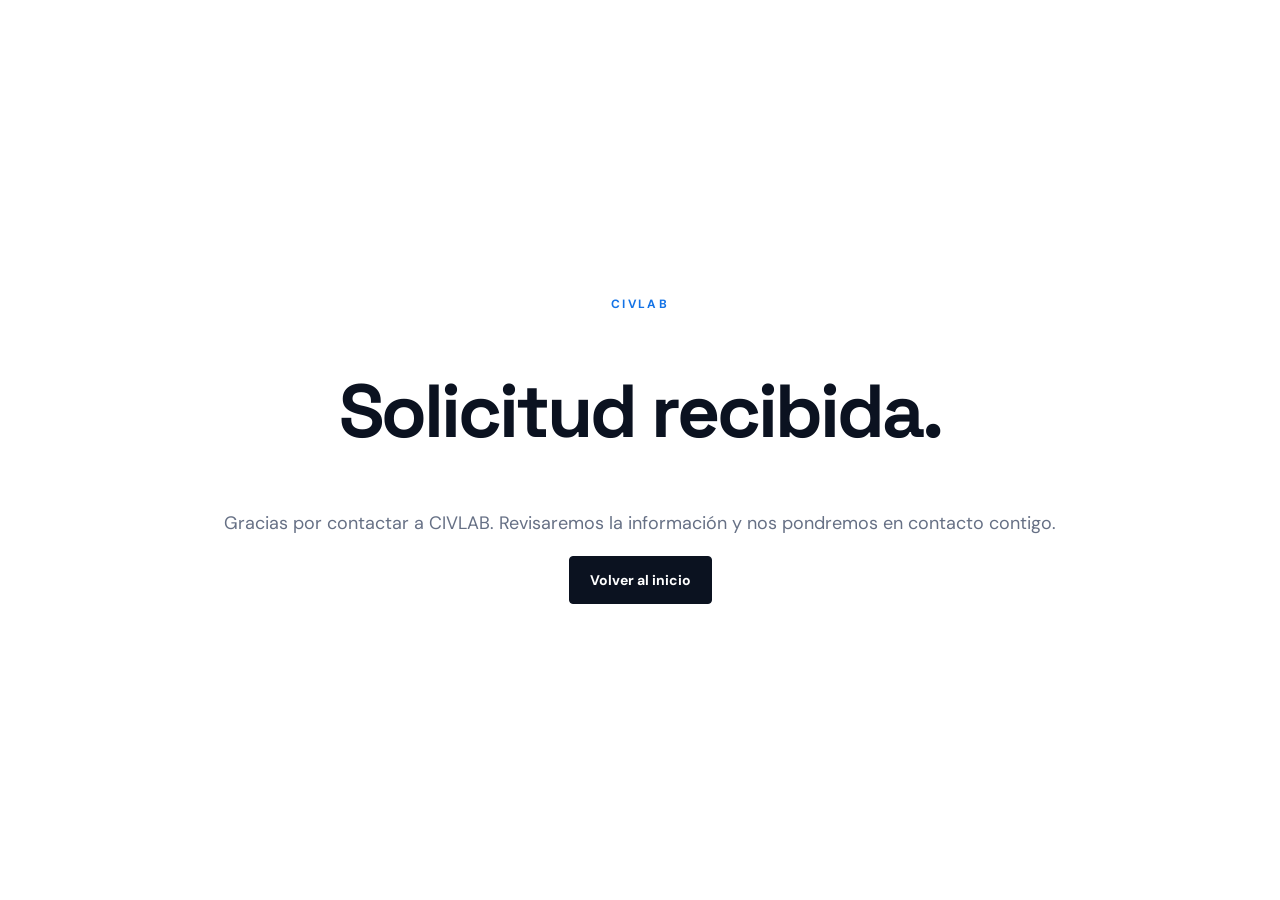
==== gracias.html @ bb3bd5c3 "Add files via upload" ====
<!doctype html><html lang="es"><head><meta charset="utf-8"><meta name="viewport" content="width=device-width,initial-scale=1"><title>CIVLAB | Solicitud recibida</title><link rel="stylesheet" href="styles.css"></head><body><main style="min-height:100vh;display:grid;place-items:center;padding:30px;text-align:center;background:#fff"><div><p class="eyebrow">CIVLAB</p><h1 style="font:700 clamp(42px,6vw,75px) 'Space Grotesk';letter-spacing:-3px">Solicitud recibida.</h1><p style="color:#667085;font-size:18px;line-height:1.6">Gracias por contactar a CIVLAB. Revisaremos la información y nos pondremos en contacto contigo.</p><a class="btn primary" href="index.html">Volver al inicio</a></div></main></body></html>
---- styles.css ----
@import url('https://fonts.googleapis.com/css2?family=DM+Sans:wght@400;500;600;700&family=Space+Grotesk:wght@500;600;700&display=swap');

:root{
  --ink:#0b1220; --muted:#667085; --line:#dfe5ec; --paper:#f7f9fc;
  --accent:#1473e6; --accent2:#0d4fa5; --white:#fff;
}
*{box-sizing:border-box} html{scroll-behavior:smooth}
body{margin:0;background:var(--paper);color:var(--ink);font-family:"DM Sans",sans-serif}
a{text-decoration:none;color:inherit}.nav{height:78px;padding:0 6vw;display:flex;align-items:center;justify-content:space-between;background:#fff;border-bottom:1px solid var(--line);position:sticky;top:0;z-index:20}
.brand{font:700 25px "Space Grotesk",sans-serif;letter-spacing:-1.5px}.brand span{color:var(--accent)}
nav{display:flex;gap:30px;align-items:center;font-size:14px;font-weight:600}nav a:hover{color:var(--accent)}.nav-cta{background:var(--ink);color:white;padding:12px 17px;border-radius:4px}
.hero{min-height:680px;padding:80px 6vw;display:grid;grid-template-columns:1.05fr .95fr;gap:50px;align-items:center;background:#fff}
.eyebrow{font-size:12px;letter-spacing:2.4px;font-weight:700;color:var(--accent);margin:0 0 18px}.hero h1{font:700 clamp(50px,6.4vw,90px)/.98 "Space Grotesk",sans-serif;letter-spacing:-5px;margin:0 0 25px}.hero h1 em,h2 em{font-style:normal;color:var(--accent)}
.lead{max-width:600px;font-size:19px;line-height:1.6;color:var(--muted)}.actions{display:flex;gap:12px;margin-top:34px}.btn{display:inline-flex;justify-content:center;align-items:center;border:1px solid var(--ink);padding:14px 20px;border-radius:4px;font-weight:700;font-size:14px;cursor:pointer}.primary{background:var(--ink);color:#fff}.ghost{background:#fff}.primary:hover{background:var(--accent);border-color:var(--accent)}
.hero-card{height:500px;background:#0d1728;position:relative;overflow:hidden}.grid-lines{position:absolute;inset:0;background-image:linear-gradient(rgba(255,255,255,.08) 1px,transparent 1px),linear-gradient(90deg,rgba(255,255,255,.08) 1px,transparent 1px);background-size:38px 38px;transform:perspective(500px) rotateX(55deg) scale(1.3);transform-origin:center bottom}.blueprint{position:absolute;left:10%;right:10%;top:22%;height:55%;border:1px solid rgba(255,255,255,.4);display:flex;flex-direction:column;justify-content:flex-end;padding:25px;color:white}.blueprint span{font-size:12px;color:#7db5ff}.blueprint strong{font:700 70px "Space Grotesk";letter-spacing:-4px}.blueprint small{letter-spacing:2px;color:#9fb1ca}
.section{padding:110px 6vw}.section-head{display:flex;justify-content:space-between;gap:40px;align-items:end;margin-bottom:55px}.section h2,.projects h2,.about h2,.quote h2{font:700 clamp(38px,4.5vw,64px)/1.02 "Space Grotesk";letter-spacing:-3px;margin:0}.section-intro{max-width:400px;color:var(--muted);line-height:1.6;margin:0}.services{display:grid;grid-template-columns:repeat(3,1fr);border-top:1px solid var(--line)}.service{padding:28px 22px 35px 0;border-bottom:1px solid var(--line);min-height:190px}.service:not(:nth-child(3n+1)){padding-left:24px;border-left:1px solid var(--line)}.service span{font-size:12px;color:var(--accent);font-weight:700}.service h3{font:600 23px "Space Grotesk";margin:34px 0 10px}.service p{color:var(--muted);line-height:1.55;margin:0}
.projects{padding:110px 6vw;background:#101a2b;color:#fff}.projects .section-head{margin-bottom:45px}.projects .section-intro{color:#aebbd0}.project-grid{display:grid;grid-template-columns:1.25fr .9fr .9fr;gap:16px}.project{min-height:400px;padding:25px;display:flex;align-items:end;background:#20304a;position:relative;overflow:hidden}.project:before{content:"";position:absolute;inset:0;background:linear-gradient(135deg,rgba(20,115,230,.25),transparent 55%)}.project>div{position:relative}.project h3{font:600 28px "Space Grotesk";margin:8px 0 0}.project small{letter-spacing:1.8px;color:#8bbcff}.p1{background:linear-gradient(145deg,#284765,#17263a)}.p2{background:linear-gradient(145deg,#182e4a,#273b55)}.p3{background:linear-gradient(145deg,#35465a,#182335)}
.about{display:grid;grid-template-columns:.7fr 1.3fr;gap:8vw;background:#fff}.about-number{font:700 clamp(70px,11vw,160px)/.78 "Space Grotesk";letter-spacing:-10px;color:#e7edf4}.about p:not(.eyebrow){max-width:700px;color:var(--muted);font-size:18px;line-height:1.7}
.quote{padding:100px 6vw;display:grid;grid-template-columns:.85fr 1.15fr;gap:8vw;background:#eaf2fb}.quote-copy p:not(.eyebrow){color:var(--muted);line-height:1.65;max-width:500px}.contact-line{font-weight:600;margin-top:16px}.quote form{background:#fff;padding:35px;border:1px solid var(--line);box-shadow:0 15px 50px rgba(11,18,32,.06)}label{display:block;font-size:12px;font-weight:700;margin-bottom:18px;letter-spacing:.3px}input,select,textarea{display:block;width:100%;margin-top:8px;border:1px solid #cfd7e2;border-radius:3px;padding:13px;font:15px "DM Sans";outline:none;background:#fff}input:focus,select:focus,textarea:focus{border-color:var(--accent)}.form-row{display:grid;grid-template-columns:1fr 1fr;gap:16px}.full{width:100%;margin-top:5px}.form-note{font-size:11px;color:#8a94a3;margin:12px 0 0}
footer{padding:35px 6vw;background:#0b1220;color:#aebbd0;display:flex;align-items:center;justify-content:space-between;gap:20px;font-size:12px}footer .brand{color:#fff}footer a{color:#7db5ff;font-weight:700}
@media(max-width:850px){nav a:not(.nav-cta){display:none}.hero{grid-template-columns:1fr;padding-top:55px}.hero-card{height:350px}.services,.project-grid,.about,.quote{grid-template-columns:1fr}.section-head{display:block}.section-intro{margin-top:20px}.service:not(:nth-child(3n+1)){padding-left:0;border-left:0}.form-row{grid-template-columns:1fr}footer{flex-direction:column;align-items:flex-start}}
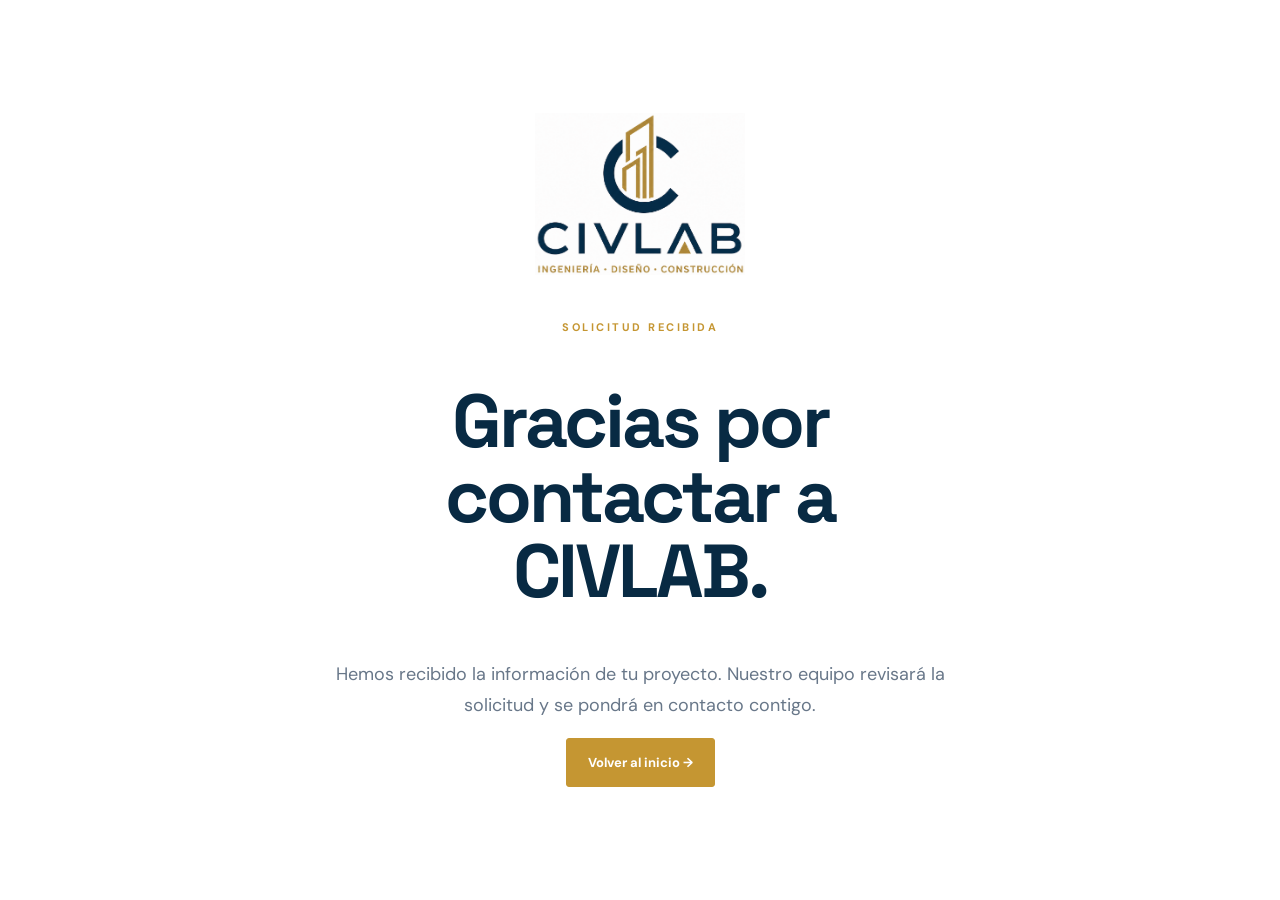
==== commit c04bd797: "Add files via upload" ====
--- a/gracias.html
+++ b/gracias.html
@@ -1 +1 @@
-<!doctype html><html lang="es"><head><meta charset="utf-8"><meta name="viewport" content="width=device-width,initial-scale=1"><title>CIVLAB | Solicitud recibida</title><link rel="stylesheet" href="styles.css"></head><body><main style="min-height:100vh;display:grid;place-items:center;padding:30px;text-align:center;background:#fff"><div><p class="eyebrow">CIVLAB</p><h1 style="font:700 clamp(42px,6vw,75px) 'Space Grotesk';letter-spacing:-3px">Solicitud recibida.</h1><p style="color:#667085;font-size:18px;line-height:1.6">Gracias por contactar a CIVLAB. Revisaremos la información y nos pondremos en contacto contigo.</p><a class="btn primary" href="index.html">Volver al inicio</a></div></main></body></html>+<!doctype html><html lang="es"><head><meta charset="utf-8"><meta name="viewport" content="width=device-width,initial-scale=1"><meta name="theme-color" content="#082A43"><title>CIVLAB | Solicitud recibida</title><link rel="icon" type="image/png" href="favicon-civlab.png"><link rel="stylesheet" href="styles.css"></head><body><main style="min-height:100vh;display:grid;place-items:center;padding:30px;text-align:center;background:#fff"><div style="max-width:650px"><img src="logo-civlab.png" alt="CIVLAB" style="width:210px;max-width:80%;margin-bottom:40px"><p class="eyebrow">SOLICITUD RECIBIDA</p><h1 style="font:700 clamp(45px,6vw,75px)/1 'Space Grotesk';letter-spacing:-3px;color:#082A43">Gracias por contactar a CIVLAB.</h1><p style="color:#687789;font-size:18px;line-height:1.7">Hemos recibido la información de tu proyecto. Nuestro equipo revisará la solicitud y se pondrá en contacto contigo.</p><a class="btn gold" href="index.html">Volver al inicio →</a></div></main></body></html>
--- a/styles.css
+++ b/styles.css
@@ -1,21 +1,13 @@
 @import url('https://fonts.googleapis.com/css2?family=DM+Sans:wght@400;500;600;700&family=Space+Grotesk:wght@500;600;700&display=swap');
-
-:root{
-  --ink:#0b1220; --muted:#667085; --line:#dfe5ec; --paper:#f7f9fc;
-  --accent:#1473e6; --accent2:#0d4fa5; --white:#fff;
-}
-*{box-sizing:border-box} html{scroll-behavior:smooth}
-body{margin:0;background:var(--paper);color:var(--ink);font-family:"DM Sans",sans-serif}
-a{text-decoration:none;color:inherit}.nav{height:78px;padding:0 6vw;display:flex;align-items:center;justify-content:space-between;background:#fff;border-bottom:1px solid var(--line);position:sticky;top:0;z-index:20}
-.brand{font:700 25px "Space Grotesk",sans-serif;letter-spacing:-1.5px}.brand span{color:var(--accent)}
-nav{display:flex;gap:30px;align-items:center;font-size:14px;font-weight:600}nav a:hover{color:var(--accent)}.nav-cta{background:var(--ink);color:white;padding:12px 17px;border-radius:4px}
-.hero{min-height:680px;padding:80px 6vw;display:grid;grid-template-columns:1.05fr .95fr;gap:50px;align-items:center;background:#fff}
-.eyebrow{font-size:12px;letter-spacing:2.4px;font-weight:700;color:var(--accent);margin:0 0 18px}.hero h1{font:700 clamp(50px,6.4vw,90px)/.98 "Space Grotesk",sans-serif;letter-spacing:-5px;margin:0 0 25px}.hero h1 em,h2 em{font-style:normal;color:var(--accent)}
-.lead{max-width:600px;font-size:19px;line-height:1.6;color:var(--muted)}.actions{display:flex;gap:12px;margin-top:34px}.btn{display:inline-flex;justify-content:center;align-items:center;border:1px solid var(--ink);padding:14px 20px;border-radius:4px;font-weight:700;font-size:14px;cursor:pointer}.primary{background:var(--ink);color:#fff}.ghost{background:#fff}.primary:hover{background:var(--accent);border-color:var(--accent)}
-.hero-card{height:500px;background:#0d1728;position:relative;overflow:hidden}.grid-lines{position:absolute;inset:0;background-image:linear-gradient(rgba(255,255,255,.08) 1px,transparent 1px),linear-gradient(90deg,rgba(255,255,255,.08) 1px,transparent 1px);background-size:38px 38px;transform:perspective(500px) rotateX(55deg) scale(1.3);transform-origin:center bottom}.blueprint{position:absolute;left:10%;right:10%;top:22%;height:55%;border:1px solid rgba(255,255,255,.4);display:flex;flex-direction:column;justify-content:flex-end;padding:25px;color:white}.blueprint span{font-size:12px;color:#7db5ff}.blueprint strong{font:700 70px "Space Grotesk";letter-spacing:-4px}.blueprint small{letter-spacing:2px;color:#9fb1ca}
-.section{padding:110px 6vw}.section-head{display:flex;justify-content:space-between;gap:40px;align-items:end;margin-bottom:55px}.section h2,.projects h2,.about h2,.quote h2{font:700 clamp(38px,4.5vw,64px)/1.02 "Space Grotesk";letter-spacing:-3px;margin:0}.section-intro{max-width:400px;color:var(--muted);line-height:1.6;margin:0}.services{display:grid;grid-template-columns:repeat(3,1fr);border-top:1px solid var(--line)}.service{padding:28px 22px 35px 0;border-bottom:1px solid var(--line);min-height:190px}.service:not(:nth-child(3n+1)){padding-left:24px;border-left:1px solid var(--line)}.service span{font-size:12px;color:var(--accent);font-weight:700}.service h3{font:600 23px "Space Grotesk";margin:34px 0 10px}.service p{color:var(--muted);line-height:1.55;margin:0}
-.projects{padding:110px 6vw;background:#101a2b;color:#fff}.projects .section-head{margin-bottom:45px}.projects .section-intro{color:#aebbd0}.project-grid{display:grid;grid-template-columns:1.25fr .9fr .9fr;gap:16px}.project{min-height:400px;padding:25px;display:flex;align-items:end;background:#20304a;position:relative;overflow:hidden}.project:before{content:"";position:absolute;inset:0;background:linear-gradient(135deg,rgba(20,115,230,.25),transparent 55%)}.project>div{position:relative}.project h3{font:600 28px "Space Grotesk";margin:8px 0 0}.project small{letter-spacing:1.8px;color:#8bbcff}.p1{background:linear-gradient(145deg,#284765,#17263a)}.p2{background:linear-gradient(145deg,#182e4a,#273b55)}.p3{background:linear-gradient(145deg,#35465a,#182335)}
-.about{display:grid;grid-template-columns:.7fr 1.3fr;gap:8vw;background:#fff}.about-number{font:700 clamp(70px,11vw,160px)/.78 "Space Grotesk";letter-spacing:-10px;color:#e7edf4}.about p:not(.eyebrow){max-width:700px;color:var(--muted);font-size:18px;line-height:1.7}
-.quote{padding:100px 6vw;display:grid;grid-template-columns:.85fr 1.15fr;gap:8vw;background:#eaf2fb}.quote-copy p:not(.eyebrow){color:var(--muted);line-height:1.65;max-width:500px}.contact-line{font-weight:600;margin-top:16px}.quote form{background:#fff;padding:35px;border:1px solid var(--line);box-shadow:0 15px 50px rgba(11,18,32,.06)}label{display:block;font-size:12px;font-weight:700;margin-bottom:18px;letter-spacing:.3px}input,select,textarea{display:block;width:100%;margin-top:8px;border:1px solid #cfd7e2;border-radius:3px;padding:13px;font:15px "DM Sans";outline:none;background:#fff}input:focus,select:focus,textarea:focus{border-color:var(--accent)}.form-row{display:grid;grid-template-columns:1fr 1fr;gap:16px}.full{width:100%;margin-top:5px}.form-note{font-size:11px;color:#8a94a3;margin:12px 0 0}
-footer{padding:35px 6vw;background:#0b1220;color:#aebbd0;display:flex;align-items:center;justify-content:space-between;gap:20px;font-size:12px}footer .brand{color:#fff}footer a{color:#7db5ff;font-weight:700}
-@media(max-width:850px){nav a:not(.nav-cta){display:none}.hero{grid-template-columns:1fr;padding-top:55px}.hero-card{height:350px}.services,.project-grid,.about,.quote{grid-template-columns:1fr}.section-head{display:block}.section-intro{margin-top:20px}.service:not(:nth-child(3n+1)){padding-left:0;border-left:0}.form-row{grid-template-columns:1fr}footer{flex-direction:column;align-items:flex-start}}
+:root{--navy:#082A43;--navy2:#061E31;--gold:#C59632;--gold2:#E0B85A;--blue:#0D527E;--ink:#101923;--muted:#687789;--line:#DCE3E9;--paper:#F6F8FA;--white:#fff}
+*{box-sizing:border-box}html{scroll-behavior:smooth}body{margin:0;color:var(--ink);background:var(--paper);font-family:"DM Sans",sans-serif}a{text-decoration:none;color:inherit}button,input,select,textarea{font:inherit}
+.nav{height:84px;padding:0 6vw;background:#fff;border-bottom:1px solid var(--line);display:flex;align-items:center;justify-content:space-between;position:sticky;top:0;z-index:50}.brand{display:block;width:142px}.brand img{width:100%;height:auto;display:block}nav{display:flex;align-items:center;gap:30px;font-size:14px;font-weight:700}nav a{transition:.2s}nav a:hover{color:var(--gold)}.nav-cta{background:var(--navy);color:#fff;padding:13px 18px;border-radius:3px}.nav-cta:hover{background:var(--gold);color:#fff}
+.hero{min-height:720px;padding:85px 6vw 70px;display:grid;grid-template-columns:1fr 1fr;gap:6vw;align-items:center;background:#fff}.eyebrow{font-size:11px;letter-spacing:2.5px;font-weight:700;color:var(--gold);margin:0 0 18px}.hero h1{font:700 clamp(50px,6.4vw,88px)/.96 "Space Grotesk";letter-spacing:-5px;margin:0 0 25px;color:var(--navy)}.hero h1 span{color:var(--gold)}.lead{font-size:19px;line-height:1.65;color:var(--muted);max-width:610px}.actions{display:flex;gap:12px;margin-top:34px}.btn{display:inline-flex;align-items:center;justify-content:center;gap:10px;padding:15px 21px;border:1px solid var(--navy);border-radius:3px;font-size:13px;font-weight:700;cursor:pointer;transition:.2s}.btn b{font-size:17px}.gold{background:var(--gold);border-color:var(--gold);color:#fff}.gold:hover{background:var(--navy);border-color:var(--navy)}.outline{background:#fff;color:var(--navy)}.outline:hover{background:var(--navy);color:#fff}.hero-meta{display:flex;align-items:center;gap:12px;margin-top:55px;color:#9BA7B3;font-size:10px;letter-spacing:1.5px;font-weight:700}.hero-meta i{display:block;width:55px;height:1px;background:var(--gold)}
+.hero-visual{height:500px;background:var(--navy);padding:35px;position:relative;overflow:hidden}.blueprint{height:100%;border:1px solid rgba(255,255,255,.3);position:relative;padding:22px;overflow:hidden}.bp-top,.bp-bottom{display:flex;justify-content:space-between;position:relative;z-index:3;color:#8FA8BC;font-size:9px;letter-spacing:1.5px}.bp-lines{position:absolute;left:-10%;right:-10%;bottom:-15%;height:70%;background-image:linear-gradient(rgba(255,255,255,.08) 1px,transparent 1px),linear-gradient(90deg,rgba(255,255,255,.08) 1px,transparent 1px);background-size:36px 36px;transform:perspective(450px) rotateX(60deg);transform-origin:center bottom}.bp-mark{position:absolute;inset:0;display:grid;place-items:center}.bp-mark img{width:150px;opacity:.95;mix-blend-mode:screen}.bp-bottom{position:absolute;left:22px;right:22px;bottom:22px;align-items:end}.bp-bottom strong{font:700 42px "Space Grotesk";color:#fff;letter-spacing:-2px}.bp-bottom span{max-width:170px;text-align:right}
+.section{padding:115px 6vw}.section-head{display:flex;align-items:end;justify-content:space-between;gap:50px;margin-bottom:55px}.section h2,.projects h2,.about h2,.quote h2{font:700 clamp(38px,4.6vw,65px)/1.02 "Space Grotesk";letter-spacing:-3.5px;margin:0;color:var(--navy)}h2 em{font-style:normal;color:var(--gold)}.section-intro{max-width:410px;color:var(--muted);line-height:1.65;margin:0}.services{display:grid;grid-template-columns:repeat(3,1fr);border-top:1px solid var(--line)}.service{min-height:235px;padding:28px 25px 32px 0;border-bottom:1px solid var(--line);display:flex;flex-direction:column;align-items:flex-start}.service:nth-child(3n+2),.service:nth-child(3n+3){padding-left:25px;border-left:1px solid var(--line)}.service span{font-size:11px;color:var(--gold);font-weight:700}.service h3{font:600 23px "Space Grotesk";color:var(--navy);margin:32px 0 9px}.service p{color:var(--muted);line-height:1.55;margin:0;max-width:390px}.service a{margin-top:auto;padding-top:22px;font-size:12px;font-weight:700;color:var(--gold)}.service a:hover{color:var(--navy)}
+.projects{padding:115px 6vw;background:var(--navy);color:#fff}.projects h2{color:#fff}.projects .section-intro{color:#B6C4D0}.project-grid{display:grid;grid-template-columns:1.3fr .85fr .85fr;gap:16px}.project{min-height:430px;position:relative;overflow:hidden;background:#123B58}.project-large{min-height:520px}.project-bg{position:absolute;inset:0;transition:transform .5s}.project:hover .project-bg{transform:scale(1.05)}.bg1{background:linear-gradient(135deg,#184C6E,#091C2E 65%),repeating-linear-gradient(0deg,transparent 0 29px,rgba(255,255,255,.06) 30px),repeating-linear-gradient(90deg,transparent 0 29px,rgba(255,255,255,.06) 30px)}.bg2{background:linear-gradient(135deg,#B27D24,#1A3850 60%)}.bg3{background:linear-gradient(145deg,#234C5E,#0A263B)}.project-info{position:absolute;left:25px;right:25px;bottom:25px;z-index:2}.project-info small{color:#E0B85A;font-weight:700;letter-spacing:1.7px;font-size:10px}.project-info h3{font:600 27px "Space Grotesk";margin:8px 0 0}.project-info p{color:#C6D1DB;margin:7px 0 0}.portfolio-note{text-align:center;border-top:1px solid rgba(255,255,255,.15);margin-top:55px;padding-top:22px;color:#8FA8BC;font-size:10px;letter-spacing:2px}
+.about{display:grid;grid-template-columns:.7fr 1.3fr;gap:9vw;background:#fff}.about-side{border-right:1px solid var(--line);display:flex;flex-direction:column;justify-content:space-between;padding-right:30px;min-height:390px}.about-side span{font:700 120px "Space Grotesk";letter-spacing:-10px;color:#E7ECEF}.about-side div{width:70px;height:4px;background:var(--gold)}.about-side strong{color:#9AA6B1;letter-spacing:2px;font-size:12px}.about-copy>p:not(.eyebrow){max-width:720px;color:var(--muted);font-size:17px;line-height:1.75}.values{display:grid;grid-template-columns:repeat(3,1fr);gap:20px;margin-top:40px;border-top:1px solid var(--line);padding-top:22px}.values div{display:flex;flex-direction:column;gap:8px}.values b{color:var(--gold);font-size:11px}.values span{font-weight:700;color:var(--navy);font-size:13px}
+.quote{padding:110px 6vw;display:grid;grid-template-columns:.85fr 1.15fr;gap:8vw;background:#EEF4F7}.quote h2{color:var(--navy)}.quote-copy>p:not(.eyebrow){max-width:510px;color:var(--muted);line-height:1.7}.contact-card{border-left:2px solid var(--gold);padding-left:15px;margin-top:24px;display:flex;flex-direction:column;gap:4px}.contact-card span{font-size:9px;letter-spacing:2px;color:#8D99A4;font-weight:700}.contact-card strong{font-size:14px;color:var(--navy)}form{background:#fff;padding:36px;border:1px solid var(--line);box-shadow:0 20px 55px rgba(8,42,67,.08)}label{display:block;font-size:11px;font-weight:700;color:var(--navy);margin-bottom:18px}input,select,textarea{display:block;width:100%;margin-top:8px;padding:13px;border:1px solid #CBD5DE;border-radius:2px;background:#fff;color:var(--ink);outline:none;font-size:14px}input:focus,select:focus,textarea:focus{border-color:var(--gold)}textarea{resize:vertical}.form-row{display:grid;grid-template-columns:1fr 1fr;gap:16px}.full{width:100%;margin-top:3px}.form-note{font-size:10px!important;color:#98A3AE;margin:12px 0 0}
+.cta-strip{padding:60px 6vw;background:var(--gold);display:flex;align-items:center;justify-content:space-between;gap:30px}.cta-strip .eyebrow{color:#fff;margin-bottom:8px}.cta-strip h2{font:700 36px "Space Grotesk";color:#fff;margin:0}.cta-strip .btn{background:var(--navy);border-color:var(--navy)}
+footer{padding:38px 6vw;background:#061E31;color:#9EB0BE;display:flex;align-items:center;justify-content:space-between;gap:30px;font-size:12px}.footer-brand{width:130px}.footer-brand img{filter:none}.footer-center{text-align:center}.footer-center p{margin:0 0 7px;color:#fff;font-weight:700}.footer-center small{color:#7F95A5}.whatsapp{color:#E0B85A;font-weight:700}.wa-float{position:fixed;right:24px;bottom:24px;width:53px;height:53px;border-radius:50%;background:#1BAA59;color:#fff;display:grid;place-items:center;font-weight:700;font-size:12px;box-shadow:0 8px 25px rgba(0,0,0,.2);z-index:40}.wa-float:hover{transform:scale(1.05)}
+@media(max-width:850px){.nav{height:72px}.brand{width:118px}nav{gap:10px}nav a:not(.nav-cta){display:none}.nav-cta{padding:10px 12px;font-size:11px}.hero{grid-template-columns:1fr;padding-top:60px}.hero-visual{height:390px}.section-head{display:block}.section-intro{margin-top:20px}.services,.project-grid,.about,.quote{grid-template-columns:1fr}.service:nth-child(3n+2),.service:nth-child(3n+3){padding-left:0;border-left:0}.service{min-height:210px}.project,.project-large{min-height:360px}.about-side{border-right:0;border-bottom:1px solid var(--line);padding:0 0 30px;min-height:230px}.form-row{grid-template-columns:1fr}.cta-strip{display:block}.cta-strip .btn{margin-top:25px}footer{flex-direction:column;align-items:flex-start}.footer-center{text-align:left}}
